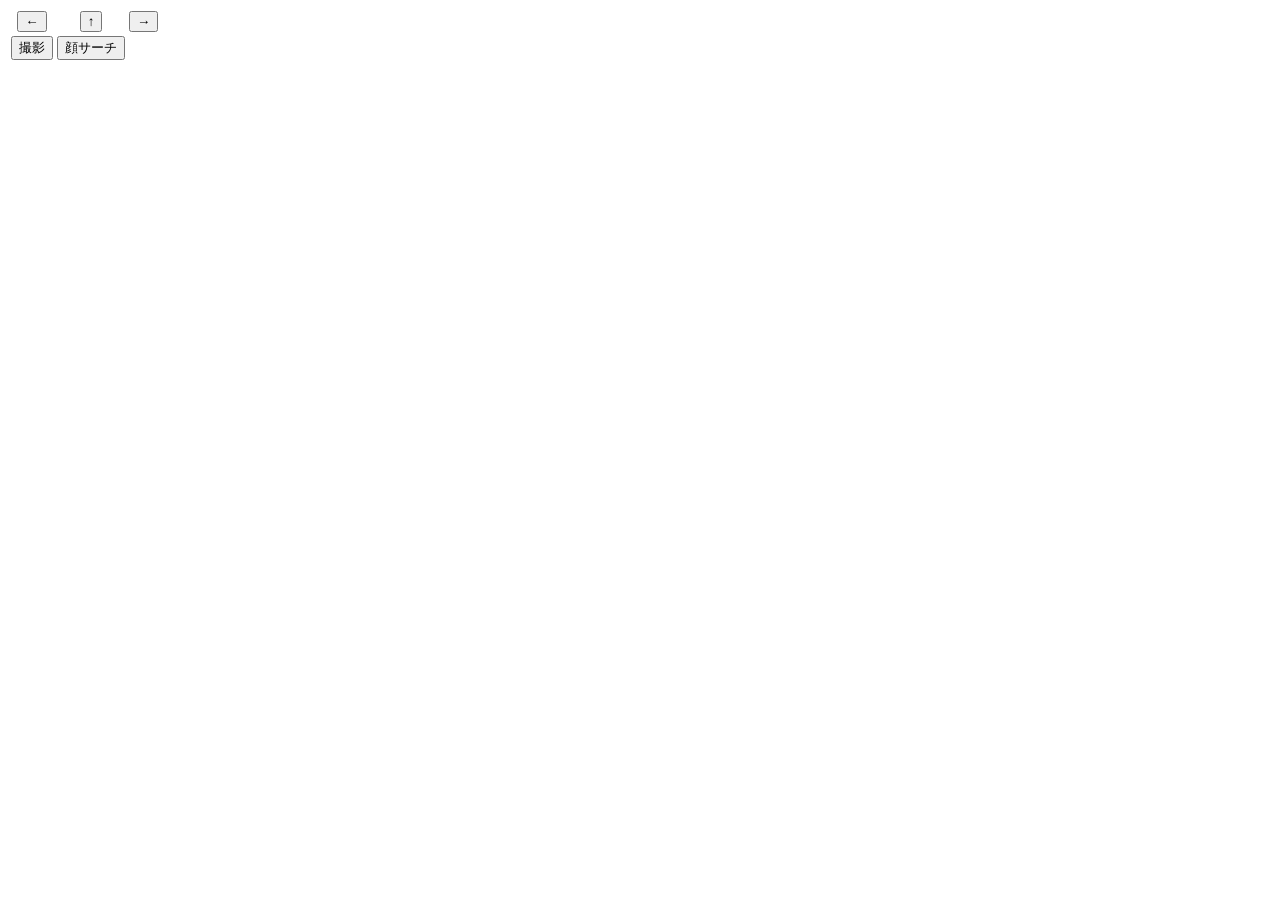
==== 201603/web/index.html @ 1ef03169 "Implement face recognition" ====
<!DOCTYPE html>
<html>
<head>
    <meta charset="UTF-8" />
    <title>Raspberry Pi Mouseカメラ</title>
    <script src="main.js"></script>
    <link rel="stylesheet" href="default.css" />
</head>
<body>
    <table style="text-align:center">
        <tr>
            <td><button type="button" onclick="op('left')">←</button></td>
            <td><button type="button" onclick="op('fw')">↑</button></td>
            <td><button type="button" onclick="op('right')">→</button></td>
        </tr>
        <tr>
            <td><button type="button" onclick="op('photo')">撮影</button></td>
            <td><button type="button" onclick="op('face')">顔サーチ</button></td>
        </tr>
    </table>
    <div id="img">
    </div>
</body>
</html>
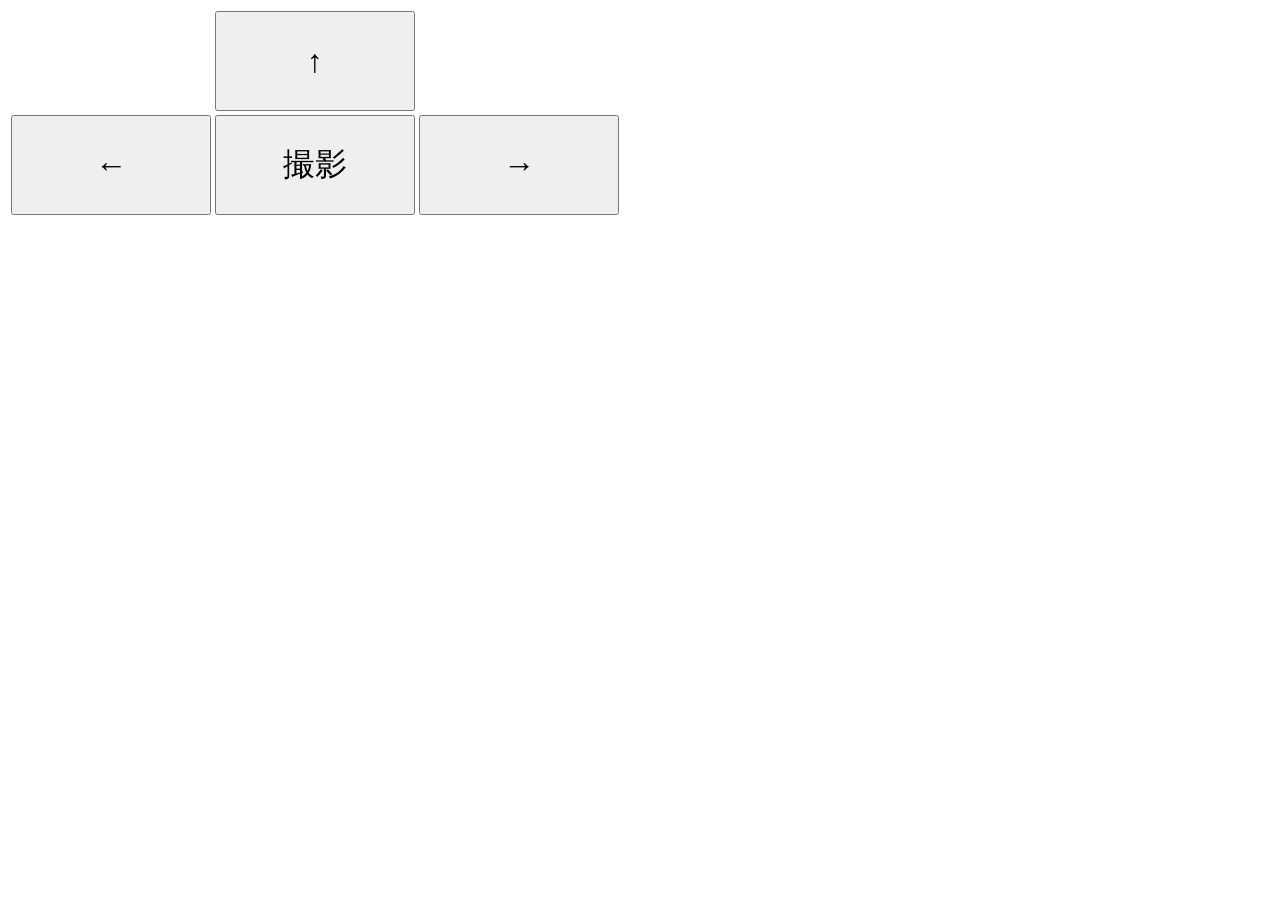
==== commit 864b2fae: "Add codes for 201603" ====
--- a/201603/web/index.html
+++ b/201603/web/index.html
@@ -9,13 +9,14 @@
 <body>
     <table style="text-align:center">
         <tr>
-            <td><button type="button" onclick="op('left')">←</button></td>
+            <td></td>
             <td><button type="button" onclick="op('fw')">↑</button></td>
-            <td><button type="button" onclick="op('right')">→</button></td>
+            <td></td>
         </tr>
         <tr>
+            <td><button type="button" onclick="op('left')">←</button></td>
             <td><button type="button" onclick="op('photo')">撮影</button></td>
-            <td><button type="button" onclick="op('face')">顔サーチ</button></td>
+            <td><button type="button" onclick="op('right')">→</button></td>
         </tr>
     </table>
     <div id="img">
--- a/201603/web/default.css
+++ b/201603/web/default.css
@@ -0,0 +1,5 @@
+button {
+	width: 200px;
+	height: 100px;
+	font-size: 32px;
+}
